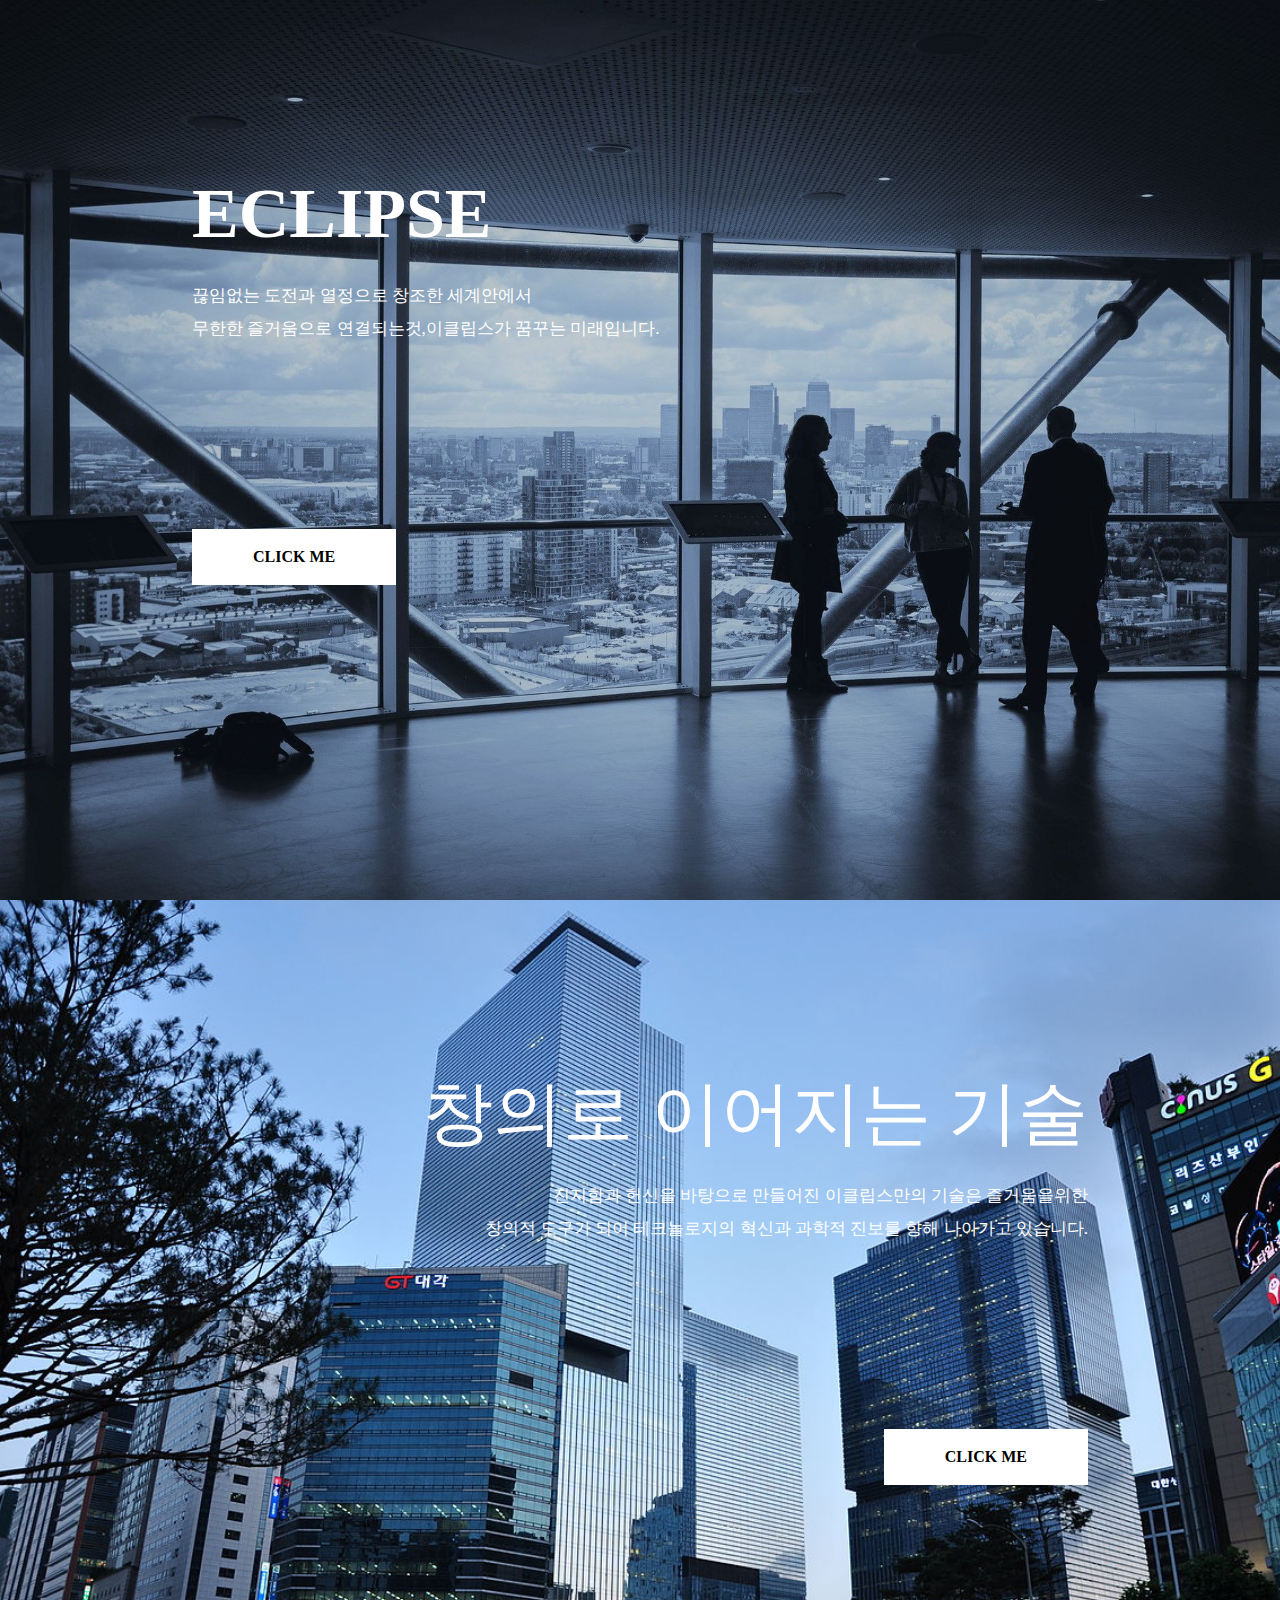
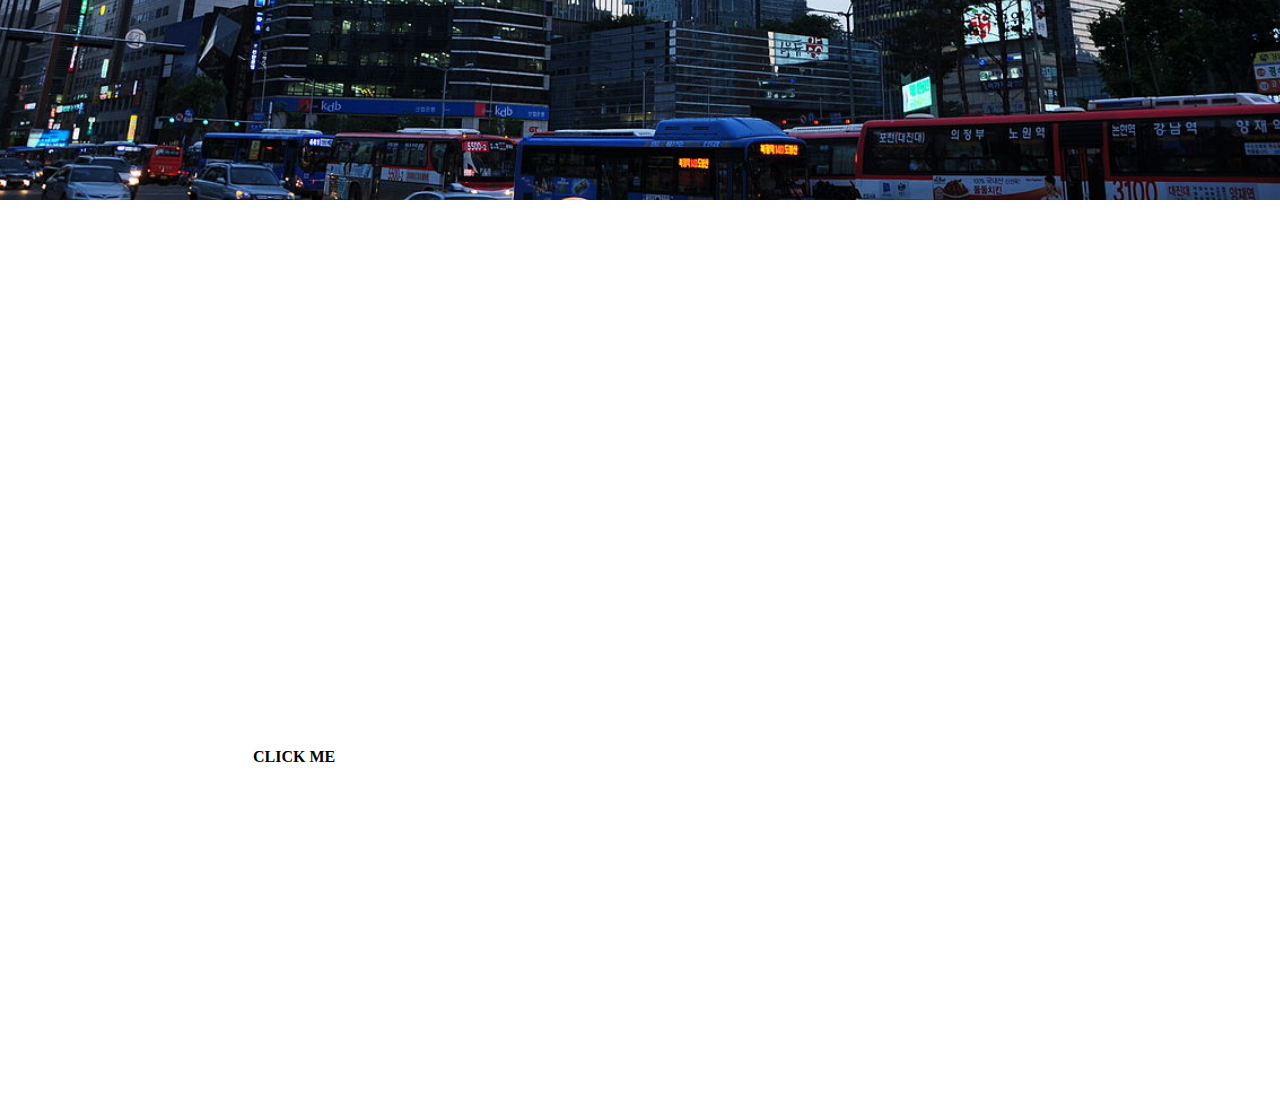
==== index.html @ 538e888b "d" ====
<!DOCTYPE html>
<html lang="en">

<head>
    <meta charset="UTF-8">
    <meta name="viewport" content="width=device-width, initial-scale=1.0, minimum-scale=1.0, maximum-scale=1.0">
    <title>이클립스</title>
    <link rel="icon" type="image/png" sizes="96x96" href="img/favicon/favicon-96x96.png">
    <link rel="icon" type="image/png" sizes="16x16" href="img/favicon/favicon-16x16.png">
    <link rel="apple-touch-icon" sizes="60x60" href="img/favicon/apple-icon-60x60.png">
    <link rel="icon" type="image/png" sizes="192x192" href="img/favicon/android-icon-192x192.png">
    <link rel="stylesheet" href="css/styles.css">
    <link rel="stylesheet" href="css/common.css">
    <link rel="stylesheet" href="css/animate.css">
    <link rel="stylesheet" href="css/swiper.min.css">
    <script src="js/jquery-3.4.1.min.js"></script>
    <script src="js/wow.min.js"></script>
    <script src="js/swiper.min.js"></script>
    <script>
        $(function() {
            $(".popup-btn").click(function(e) {
                e.preventDefault();
                var linkID = this.hash.replace("#", "");
                $(".modal").each(function() {
                    var modalID = $(this).attr("id");
                    if (linkID === modalID) {
                        $(this).fadeIn(200);
                        $("body, html").addClass("modal-open");
                        $(".modal-backdrop").addClass("in");
                        $(this).addClass("in");
                    } else {
                        $(this).fadeOut();
                        $(this).removeClass("in");
                    }
                });
            });
            $("body, button.close, .modal-footer button.btn").click(function() {
                $("body, html").removeClass("modal-open");
                $(".modal-backdrop").removeClass("in");
                $(".modal").fadeOut();
                $(".modal").removeClass("in");
            });
            $(".modal-content, .popup-btn, .modal-header .close, .modal-footer .btn").click(
                function(e) {
                    e.stopPropagation();
                }
            );
            $(".popup-btn1").click(function(e) {
                e.preventDefault();
                var linkID = this.hash.replace("#", "");
                $(".modal1").each(function() {
                    var modalID = $(this).attr("id");
                    if (linkID === modalID) {
                        $(this).fadeIn(200);
                        $("body, html").addClass("modal-open1");
                        $(".modal-backdrop1").addClass("in");
                        $(this).addClass("in");
                    } else {
                        $(this).fadeOut();
                        $(this).removeClass("in");
                    }
                });
            });
            $("body, button.close, .modal-footer button.btn").click(function() {
                $("body, html").removeClass("modal-open1");
                $(".modal-backdrop1").removeClass("in");
                $(".modal1").fadeOut();
                $(".modal1").removeClass("in");
            });
            $(".modal-content1, .popup-btn1, .modal-header1 .close1, .modal-footer1 .btn1").click(
                function(e) {
                    e.stopPropagation();
                }
            );
            $(".popup-btn2").click(function(e) {
                e.preventDefault();
                var linkID = this.hash.replace("#", "");
                $(".modal2").each(function() {
                    var modalID = $(this).attr("id");
                    if (linkID === modalID) {
                        $(this).fadeIn(200);
                        $("body, html").addClass("modal-open2");
                        $(".modal-backdrop2").addClass("in");
                        $(this).addClass("in");
                    } else {
                        $(this).fadeOut();
                        $(this).removeClass("in");
                    }
                });
            });
            $("body, button.close, .modal-footer button.btn").click(function() {
                $("body, html").removeClass("modal-open2");
                $(".modal-backdrop2").removeClass("in");
                $(".modal2").fadeOut();
                $(".modal2").removeClass("in");
            });
            $(".modal-content2, .popup-btn2, .modal-header2 .close2, .modal-footer2 .btn2").click(
                function(e) {
                    e.stopPropagation();
                }
            );
        });
    </script>

    <script>
        $(function() {
            $("#header").load("header.html");
            new WOW().init();
            
                        (function($) {

                jQuery.scrollSpeed = function(step, speed, easing) {

                    var $document = $(document),
                        $window = $(window),
                        $body = $('html, body'),
                        option = easing || 'default',
                        root = 0,
                        scroll = false,
                        scrollY,
                        scrollX,
                        view;

                    if (window.navigator.msPointerEnabled)

                        return false;

                    $window.on('mousewheel DOMMouseScroll', function(e) {

                        var deltaY = e.originalEvent.wheelDeltaY,
                            detail = e.originalEvent.detail;
                        scrollY = $document.height() > $window.height();
                        scrollX = $document.width() > $window.width();
                        scroll = true;

                        if (scrollY) {

                            view = $window.height();

                            if (deltaY < 0 || detail > 0)

                                root = (root + view) >= $document.height() ? root : root += step;

                            if (deltaY > 0 || detail < 0)

                                root = root <= 0 ? 0 : root -= step;

                            $body.stop().animate({

                                scrollTop: root

                            }, speed, option, function() {

                                scroll = false;

                            });
                        }

                        if (scrollX) {

                            view = $window.width();

                            if (deltaY < 0 || detail > 0)

                                root = (root + view) >= $document.width() ? root : root += step;

                            if (deltaY > 0 || detail < 0)

                                root = root <= 0 ? 0 : root -= step;

                            $body.stop().animate({

                                scrollLeft: root

                            }, speed, option, function() {

                                scroll = false;

                            });
                        }

                        return false;

                    }).on('scroll', function() {

                        if (scrollY && !scroll) root = $window.scrollTop();
                        if (scrollX && !scroll) root = $window.scrollLeft();

                    }).on('resize', function() {

                        if (scrollY && !scroll) view = $window.height();
                        if (scrollX && !scroll) view = $window.width();

                    });
                };

                jQuery.easing.default = function(x, t, b, c, d) {

                    return -c * ((t = t / d - 1) * t * t * t - 1) + b;
                };

            })(jQuery);
        });
    </script>
</head>

<body>
    <div id="header"></div>
    <div class="waper">

        <div class="slide imgb">
            <div class="textbx wow animated fadeIn" data-wow-duration="2s">
                <div class="textb1">
                    <h1>ECLIPSE</h1>
                    <p>끊임없는 도전과 열정으로 창조한 세계안에서<br>무한한 즐거움으로 연결되는것,이클립스가 꿈꾸는 미래입니다.</p>
                </div>
                <a href="#modal" class="popup-btn btn10">Click Me</a>
            </div>


            <div id="modal" class="modal fade">
                <div class="modal-dialog">
                    <div class="modal-content">
                        <div class="modal-header">
                            <button type="button" class="close"><i class="fa fa-times-circle" aria-hidden="true"></i></button>

                        </div>
                        <div class="modal-body contens">
                            <div class="context wow fadeIn" data-wow-duration="2s">
                                <h2 class="btn-shine">지식과 지식의 융합</h2>
                                <p>1994년 설립된 이클립스는 탄탄한 개발력과 항상 ‘최초’를 추구하고 실현해 낸 크리에이티브를 바탕으로 대한민국 온라인 게임 산업을 선도해 온 글로벌 게임업체입니다.</p>
                            </div>
                            <div class="conimg wow fadeInLeft" data-wow-duration="2s">
                                <img src="img/7.jpg" alt="">
                            </div>
                            <div class="contextright">
                                <p>세계 최초의 그래픽 온라인 게임으로 평가되는 ‘바람의나라’를 선보이며 그래픽 온라인 게임의 장을 열었으며, 2001년 온라인 게임에 부분유료화(Free to Play)라는 비즈니스 모델을 최초로 도입, 새로운 비즈니스 모델을 제시했습니다. </p>
                            </div>
                            <div class="imgbx">
                                <div class="img1">
                                    <div class="img01"></div>
                                    <span>바람의나라 최초 모바일 출시 <br>그리웠던 그순간 MMORPG의 재미를 즐겨보기</span>
                                    <a href="" class="btn0">view</a>
                                </div>
                                <div class="img2">
                                    <div class="img02"></div>
                                    <span>구버전 그래픽 모드 <br>신버전의 재미에 구버전의 감성을 더하다<br> 신버전과 구버전 그래픽을 선택해서 즐겨보기</span>
                                    <a href="" class="btn1">view</a>
                                </div>
                            </div>
                            <div class="contenlast">
                                <h3>이어 ‘카트라이더’, ‘메이플스토리’, ‘마비노기’, ‘던전앤파이터’, ‘서든어택’ 등 새로운 시도를 담은 우수한 게임 콘텐츠를 서비스하며 넥슨만의 창조적인 DNA를 구축했으며,
                                    다양한 게임들을 성공적으로 서비스하며 세계 게임 시장에서 게임IP(Intellectual Property, 지식재산권)개발 및 퍼블리싱의 중추 역할을 하고 있습니다.</h3>
                            </div>
                            <div class="imgbx">
                                <div class="img11">
                                    <img src="img/4320x1080.png" alt="">
                                    <span>PC인기 레이싱게임,모바일에서 만나다 손 끝에서 전해지는 엔진과 다이나믹한 드리프트 그리고 짜릿한 속도감</span>
                                </div>
                            </div>
                        </div>
                        <div class="modal-footer">
                            <button type="button" class="btn">Close</button>
                        </div>
                    </div>
                </div>
            </div>
        </div>

        <div class="slide imgc">
            <div class="textbx1 wow animated fadeIn" data-wow-duration="1s">
                <div class="textb2">
                    <h1>창의로 이어지는 기술</h1>
                    <p>진지함과 헌신을 바탕으로 만들어진 이클립스만의 기술은 즐거움을위한<br>창의적 도구가 되어 테크놀로지의 혁신과 과학적 진보를 향해 나아가고 있습니다.</p>
                </div>
                <a href="#modal1" class="popup-btn1 btn9">Click Me</a>
            </div>


            <div id="modal1" class="modal1 fade1">
                <div class="modal-dialog1">
                    <div class="modal-content1">
                        <div class="modal-header1">
                            <button type="button" class="close1"><i class="fa fa-times-circle" aria-hidden="true"></i></button>
                        </div>
                        <div class="modal-body1 contens1">
                            <div class="context1 wow fadeIn" data-wow-duration="2s">
                                <h2 class="btn-shine">창의로 이어지는 기술</h2>
                                <p>
                                    다양한 지식의 공유와 융합은 기술의 혁신을 일으키고 즐거운 세상을 만드는 창의의 밑거름이 됩니다. 이클립스는 콘텐츠 창작과 기술의 진보를 위해 첨단 연구와 인재 확보에 투자를 아끼지 않고 있습니다.
                                </p>
                            </div>
                            <div class="conimg wow fadeInLeft" data-wow-duration="2s">
                                <img src="img/AI.jpg" alt="">

                                <div class="contextright1">
                                    <p>세계 최초의 그래픽 온라인 게임으로 평가되는 <br>‘바람의나라’를 선보이며 그래픽 온라인 게임의 장을 열었으며,<br> 2001년 온라인 게임에 부분유료화(Free to Play)라는 <br>비즈니스 모델을 최초로 도입, 새로운 비즈니스 모델을 제시했습니다. </p>
                                </div>
                            </div>
                            <div class="imgbx">
                                <div class="img1">
                                    <div class="img04"></div>
                                    <span class="text">
                                        엔씨는 새롭고 의미 있는 가치를 창출하기 위한 도구로 <br class="w1776">인공지능을 주목해 왔고 연구에 매진하고 있습니다. <br>2011년부터 AI를 위한 별도의 연구 조직을 마련해 <br class="w1776">AI센터에서는 게임 AI, 음성 인식∙합성, 컴퓨터 비전 기술을, <br class="w1776">NLP센터에서는 자연어 처리, 지식 공학을 연구하고 있습니다. <br>당장 눈앞의 문제를 해결하기 위한 연구 개발을 넘어 <br class="w1776">근본적인 혁신과 변화를 만드는 AI를 꿈꾸고 있습니다.
                                    </span>
                                </div>
                            </div>
                            <div class="contenlast">
                                <h3 class="text">
                                    게임 사운드의 새 기준을 세워 온 엔씨의 도전 뒤에는 궁극의 퀄리티를 만들기 위한 다양한 실험과 노력이 있습니다.음향, 음악 그리고 게임 속 대사 등 사운드 기획부터 폴리 아트, 연주, 음성 연기를 통한 레코딩과 믹싱 과정, 게임의 인터랙티브 사운드와 미디어 사운드에 이르기까지 사운드 개발의 모든 과정은 엔씨의 사운드센터에서 완성됩니다.정교한 사운드 디자인과 엔지니어링이 결합된 오디오 기술로전에 없는 신선한 청각적 감동을 만들어가는 중입니다.
                                </h3>
                            </div>
                            <div class="imgbx">
                                <div class="img11">
                                    <img src="img/sound.png" alt="">
                                </div>
                            </div>
                        </div>
                        <div class="modal-footer1">
                            <button type="button" class="btn">x</button>
                        </div>
                    </div>
                </div>
            </div>
        </div>


        <div class="slide imgd">
            <div class="textbx wow animated fadeIn" data-wow-duration="3s">
                <div class="textb">
                    <h2>즐거움으로 연결된 세계</h2>
                    <p>
                        끊임없는 도전과 열정으로 창조한 세계 안에서 <br>무한한 즐거움으로 연결되는 것, 이클립스가 꿈꾸는 미래입니다.
                    </p>
                </div>
                <a href="#modal2" class="popup-btn2 btn10">Click Me</a>
            </div>


            <div id="modal2" class="modal2 fade2">
                <div class="modal-dialog2">
                    <div class="modal-content2">
                        <div class="modal-header2">
                            <button type="button" class="close2"><i class="fa fa-times-circle" aria-hidden="true"></i></button>
                        </div>
                        <div class="modal-body2 contens2">
                            <div class="context2 wow fadeIn" data-wow-duration="2s">
                                <h2 class="btn-shine">즐거움으로 연결된 세계</h2>
                                <p>누군가의 자유로운 상상이 창의적 기술을 만나 새로운 세상을 창조하고 그 안에 수많은 사람들이 모여 즐거움을 경험하고 나누며 서로 연결되는것. 이클립스가 꿈꾸는 미래입니다.</p>
                            </div>
                            <div class="imgbx2">
                                <div class="conimg wow fadeInLeft" data-wow-duration="2s">
                                    <img src="img/mmorpg.jpg" alt="">
                                </div>
                                <div class="contextright2">
                                    <h2>MMORPG</h2>
                                    <p>세계 최초의 그래픽 온라인 게임으로 평가되는 <br>‘바람의나라’를 선보이며 그래픽 온라인 게임의 장을 열었으며,<br> 2001년 온라인 게임에 부분유료화(Free to Play)라는 <br>비즈니스 모델을 최초로 도입, 새로운 비즈니스 모델을 제시했습니다. </p>
                                </div>
                            </div>
                            <div class="contenlast2">
                                <h3>이어 ‘카트라이더’, ‘메이플스토리’, ‘마비노기’, ‘던전앤파이터’, ‘서든어택’ 등 새로운 시도를 담은 우수한 게임 콘텐츠를 서비스하며 넥슨만의 창조적인 DNA를 구축했으며,
                                    다양한 게임들을 성공적으로 서비스하며 세계 게임 시장에서 게임IP(Intellectual Property, 지식재산권)개발 및 퍼블리싱의 중추 역할을 하고 있습니다.</h3>
                            </div>
                            <div class="imgbx">
                                <div class="img11">
                                    <img src="img/df1.jpg" alt="">
                                    <span>PC인기 레이싱게임,모바일에서 만나다 손 끝에서 전해지는 엔진과 다이나믹한 드리프트 그리고 짜릿한 속도감</span>
                                </div>
                            </div>
                        </div>
                        <div class="modal-footer2">
                            <button type="button" class="btn">Close</button>
                        </div>
                    </div>
                </div>
            </div>
        </div>

    </div>
    </div>
    </div>
</body></html>
---- css/styles.css ----
/* Please ❤ this if you like it! */

@import url("//fonts.googleapis.com/css2?family=Luckiest+Guy&family=Rubik&display=swap");

* {
    box-sizing: border-box;
    outline: none;
}



.waper {
    width: 100%;
    min-width: 1180px;
    position: relative;
    height: auto;
}

.btn10 {
    padding: 20px 61px;
    background: #fff;
    position: absolute;
    left: 15%;
    bottom: 35%;
    transition: .5s;
    box-shadow: 0px 0px 0px inset #eee;
    color: #000;
    text-transform: uppercase;
    font-weight: bold;
}

.btn10:hover {
    box-shadow: 200px 0px 0px inset rgba(4, 4, 68, 1);
    transition: .5s;
    color: #fff;
}

.btn9 {
    padding: 20px 61px;
    background: #fff;
    position: absolute;
    right: 15%;
    bottom: 35%;
    transition: .5s;
    box-shadow: 0px 0px 0px inset #eee;
    color: #000;
    text-transform: uppercase;
    font-weight: bold;
}

.btn9:hover {
    box-shadow: 200px 0px 0px inset rgba(4, 4, 68, 1);
    transition: .5s;
    color: #fff;
}

.modal,
.modal1,
.modal2 {
    display: none;
    overflow: hidden;
    position: fixed;
    top: 0;
    right: 0;
    bottom: 0;
    left: 0;
    z-index: 1112;
    -webkit-overflow-scrolling: touch;
    outline: 0;
    background: rgba(0, 0, 0, .5);
}

.modal-backdrop,
.modal-backdrop1,
.modal-backdrop2 {
    position: fixed;
    top: 0;
    right: 0;
    bottom: 0;
    left: 0;
    z-index: 1040;
    background-color: #000;
    pointer-events: none;
}

.modal-backdrop.fade {
    opacity: 0;
    filter: alpha(opacity=0);
}

.modal-backdrop1.fade1 {
    opacity: 0;
    filter: alpha(opacity=0);
}

.modal-backdrop2.fade2 {
    opacity: 0;
    filter: alpha(opacity=0);
}

.fade1,
.fade2 {
    opacity: 0;
    -webkit-transition: opacity 0.15s linear;
    -o-transition: opacity 0.15s linear;
    transition: opacity 0.15s linear;
}

.fade1.in {
    opacity: 1;
}

.fade2.in {
    opacity: 1;
}

.modal-backdrop1.in {
    opacity: 0.5;
    filter: alpha(opacity=50);
}

.modal-backdrop2.in {
    opacity: 0.5;
    filter: alpha(opacity=50);
}

.modal-open,
.modal-open1,
.modal-open2 {
    overflow: hidden;
}

.modal-open .modal {
    overflow-x: hidden;
    overflow-y: auto;
}

.modal-open1 .modal1 {
    overflow-x: hidden;
    overflow-y: auto;
}

.modal-open2 .modal2 {
    overflow-x: hidden;
    overflow-y: auto;
}

.modal-dialog,
.modal-dialog1,
.modal-dialog2 {
    position: relative;
    width: auto;
    margin: 60px;
}

.modal.fade .modal-dialog {
    -webkit-transform: translate(0, -25%);
    -ms-transform: translate(0, -25%);
    -o-transform: translate(0, -25%);
    transform: translate(0, -25%);
    -webkit-transition: -webkit-transform 0.3s ease-out;
    -moz-transition: -moz-transform 0.3s ease-out;
    -o-transition: -o-transform 0.3s ease-out;
    transition: transform 0.3s ease-out;
}

.modal1.fade1 .modal-dialog1 {
    -webkit-transform: translate(0, -25%);
    -ms-transform: translate(0, -25%);
    -o-transform: translate(0, -25%);
    transform: translate(0, -25%);
    -webkit-transition: -webkit-transform 0.3s ease-out;
    -moz-transition: -moz-transform 0.3s ease-out;
    -o-transition: -o-transform 0.3s ease-out;
    transition: transform 0.3s ease-out;
}

.modal2.fade2 .modal-dialog2 {
    -webkit-transform: translate(0, -25%);
    -ms-transform: translate(0, -25%);
    -o-transform: translate(0, -25%);
    transform: translate(0, -25%);
    -webkit-transition: -webkit-transform 0.3s ease-out;
    -moz-transition: -moz-transform 0.3s ease-out;
    -o-transition: -o-transform 0.3s ease-out;
    transition: transform 0.3s ease-out;
}

.modal.in .modal-dialog {
    -webkit-transform: translate(0, 0);
    -ms-transform: translate(0, 0);
    -o-transform: translate(0, 0);
    transform: translate(0, 0);
    transition-delay: 0.2s;
}

.modal1.in .modal-dialog1 {
    -webkit-transform: translate(0, 0);
    -ms-transform: translate(0, 0);
    -o-transform: translate(0, 0);
    transform: translate(0, 0);
    transition-delay: 0.2s;
}

.modal2.in .modal-dialog2 {
    -webkit-transform: translate(0, 0);
    -ms-transform: translate(0, 0);
    -o-transform: translate(0, 0);
    transform: translate(0, 0);
    transition-delay: 0.2s;
}

.modal-content,
.modal-content1,
.modal-content2 {
    position: relative;
    background-color: #fff;
    position: fixed;
    width: 100%;
    height: 100%;
    left: 0;
    top: 0;
    border-radius: 6px;
    background-clip: padding-box;
    outline: 0;
}

.modal-body p {
    line-height: 28px;
}

.modal-body1 p {
    line-height: 28px;
}

.modal-body2 p {
    line-height: 28px;
}

.modal-header,
.modal-header1,
.modal-header2 {
    padding: 15px;
}

.modal-header:before,
.modal-header:after,
.modal-footer:before,
.modal-footer:after {
    content: " ";
    display: table;
}

.modal-header1:before,
.modal-header1:after,
.modal-footer1:before,
.modal-footer1:after {
    content: " ";
    display: table;
}

.modal-header2:before,
.modal-header2:after,
.modal-footer2:before,
.modal-footer2:after {
    content: " ";
    display: table;
}

.modal-header:after,
.modal-footer:after {
    clear: both;
}

.modal-header1:after,
.modal-footer1:after {
    clear: both;
}

.modal-header2:after,
.modal-footer2:after {
    clear: both;
}

.close,
.close1,
.close2 {
    float: right;
    font-size: 21px;
    font-weight: bold;
    line-height: 1;
    color: #000;
    text-shadow: 0 1px 0 #fff;
    opacity: 0.2;
    filter: alpha(opacity=20);
}

button.close {
    padding: 0;
    cursor: pointer;
    background: transparent;
    border: 0;
    -webkit-appearance: none;
    font-family: inherit;
}

button.close1 {
    padding: 0;
    cursor: pointer;
    background: transparent;
    border: 0;
    -webkit-appearance: none;
    font-family: inherit;
}

button.close2 {
    padding: 0;
    cursor: pointer;
    background: transparent;
    border: 0;
    -webkit-appearance: none;
    font-family: inherit;
}

.close:hover,
.close:focus {
    color: #000;
    text-decoration: none;
    cursor: pointer;
    opacity: 0.5;
    filter: alpha(opacity=50);
}

.close1:hover,
.close1:focus {
    color: #000;
    text-decoration: none;
    cursor: pointer;
    opacity: 0.5;
    filter: alpha(opacity=50);
}

.close2:hover,
.close2:focus {
    color: #000;
    text-decoration: none;
    cursor: pointer;
    opacity: 0.5;
    filter: alpha(opacity=50);
}

.modal-header .close {
    margin-top: -2px;
    margin-left: 10px;
}

.modal-header1 .close1 {
    margin-top: -2px;
    margin-left: 10px;
}

.modal-header2 .close2 {
    margin-top: -2px;
    margin-left: 10px;
}

.modal-title,
.modal-title1,
.modal-title2 {
    margin: 0;
    line-height: 1.42857143;
    color: inherit;
    font-size: 18px;
    font-weight: normal;
}

.modal-body,
.modal-body1,
.modal-body2 {
    position: relative;
    padding: 15px;
    font-family: "Rubik", sans-serif;
}

#driver-terms-modal .modal-body {
    height: 600px;
    overflow: scroll;
}

#driver-terms-modal1 .modal-body1 {
    height: 600px;
    overflow: scroll;
}

#driver-terms-modal1 .modal-body2 {
    height: 600px;
    overflow: scroll;
}

.modal-footer,
.modal-footer1,
.modal-footer2 {
    padding: 15px;
    text-align: right;
    border-top: 1px solid #e5e5e5;
}

.modal .btn,
.modal1 .btn,
.modal2 .btn2 {
    font-family: inherit;
    display: inline-block;
    margin-bottom: 0;
    font-weight: normal;
    text-align: center;
    vertical-align: middle;
    touch-action: manipulation;
    cursor: pointer;
    background-image: none;
    border: 1px solid transparent;
    white-space: nowrap;
    padding: 6px 12px;
    font-size: 14px;
    line-height: 1.42857143;
    border-radius: 4px;
    -webkit-user-select: none;
    -moz-user-select: none;
    -ms-user-select: none;
    user-select: none;
}

.modal .btn-default {
    color: #333;
    background-color: #fff;
    border-color: #ccc;
}

.modal1 .btn-default1 {
    color: #333;
    background-color: #fff;
    border-color: #ccc;
}

.modal2 .btn-default2 {
    color: #333;
    background-color: #fff;
    border-color: #ccc;
}

.modal .btn-default:hover {
    color: #333;
    background-color: #e6e6e6;
    border-color: #adadad;
    text-decoration: none;
}

.modal .btn-default:focus {
    color: #333;
    background-color: #e6e6e6;
    border-color: #8c8c8c;
}

.modal .btn:active,
.modal .btn.active {
    outline: 0;
    background-image: none;
    -webkit-box-shadow: inset 0 3px 5px rgba(0, 0, 0, 0.125);
    box-shadow: inset 0 3px 5px rgba(0, 0, 0, 0.125);
}

.modal .btn:focus,
.modal .btn:active:focus,
.modal .btn.active:focus,
.modal .btn.focus,
.modal .btn:active.focus,
.modal .btn.active.focus {
    outline: 5px auto -webkit-focus-ring-color;
    outline-offset: -2px;
}

.modal .btn-default:active,
.modal .btn-default.active,
.modal .open > .dropdown-toggle.btn-default {
    color: #333;
    background-color: #e6e6e6;
    border-color: #adadad;
}

.modal .btn-default:active,
.modal .btn-default.active,
.modal .open > .dropdown-toggle.btn-default {
    background-image: none;
}

.contens,
.contens1,
.contens2 {
    width: 100%;
    max-width: 1920px;
    min-width: 1180px;
    padding: 30vh 14vw 0;
    margin: 0 auto;
    overflow: hidden;
    padding-top: 15rem;
}

.contens .context {
    width: 50%;
    color: #fff;
    padding-bottom: 100px;

}

.contens1 .context1 {
    width: 50%;
    color: #fff;
    padding-bottom: 200px;

}

.contens2 .context2 {
    width: 50%;
    color: #fff;
    padding-bottom: 100px;

}

.contens .contextright {
    padding-top: 100px;
    width: 80%;
    float: right;
    padding-bottom: 100px;
    padding-top: 200px;
}

.contens1 .contextright1 {
    display: inline-block;
    text-align: right;
    padding-top: 134px;
    width: 41%;
    max-width: 626px;
    box-sizing: border-box;
}

.contens2 .contextright2 {
    max-width: 626px;
    box-sizing: border-box;
    width: 50%;
    float: right;    padding-top: 300px;
}

.contens .context h2 {
    font-size: 50px;
    line-height: 150px;
    text-shadow: 4px 3px 10px #000;
}

.contens1 .context1 h2 {
    font-size: 50px;
    line-height: 150px;
    text-shadow: 4px 3px 10px #000;
}

.contens2 .context2 h2 {
    font-size: 50px;
    line-height: 150px;
    text-shadow: 4px 3px 10px #000;
}

.contens .contextright p {
    text-align: right;
    padding-bottom: 100px;
}

.contens1 .contextright1 p {
    text-align: right;
    padding-bottom: 100px;
    color: #fff;

}

.contens2 .contextright2 p

{
    text-align: left;
    color: #fff;
}
.contens2 .contextright2 h2{
    color: #fff;
    font-size: 30px;
    font-weight: bold;text-align:left;
    padding-bottom: 20px;
}
#modal img {
    display: block;
    width: 100%;
    height: auto;
}

.contens p {
    color: #fff;
    font-size: 25px;
    line-height: 39px;
}

.contens .imgbx {
    position: relative;
}

.contens1 .imgbx {
    position: relative;
    padding-top: 100px;
}

.contens .imgbx .img01 {
    display: inline-block;
    background: url(../img/nexus1.jpg)no-repeat;
    background-size: cover;
    width: 50%;
    height: 500px;
}

.contens .imgbx .img02 {
    display: inline-block;
    float: right;
    background: url(../img/nexus2.jpg)no-repeat;
    background-size: cover;
    width: 50%;
    height: 500px;
}

.contens .imgbx .img03 {
    background: url(../img/Nexons.jpg)no-repeat;
    background-size: cover;
    text-align: center;
    display: block;
    width: 100%;
}

.contens1 .imgbx .img04 {
    display: inline-block;
    float: right;
    background: url(../img/visua.jpg)no-repeat;
    background-size: cover;
    width: 50%;
    height: 500px;
}

.contens .imgbx .img1 span {
    display: inline-block;
    font-size: 30px;
    color: #fff;
    vertical-align: top;
    padding-top: 200px;
    text-align: right;
    line-height: 39px;
    font-size: 28px;
    float: right;
}

.contens1 .imgbx .img1 span {
    display: inline-block;
    color: #fff;
    text-align: left;
    padding-top: 148px;
    line-height: 39px;
    width: 50%;
    max-width: 626px;
    box-sizing: border-box;
}

.contens .imgbx .img2 span {
    display: inline-block;
    font-size: 30px;
    color: #fff;
    text-align: left;
    padding-top: 200px;
    line-height: 39px;
    font-size: 28px;
}

.imgbx2 {
    width: 100%;
}

.conimg {
    width: 50%;
    max-width: 626px;
    float: left;
}

.conimg img {
    width: 100%;
}

.btn0 {
    padding: 20px 61px;
    background: #fff;
    position: absolute;
    right: 0;
    bottom: 27%;
    transition: .5s;
    box-shadow: 0px 0px 0px inset #eee;
    color: #000;
    text-transform: uppercase;
    font-weight: bold;
}

.btn0:hover {
    box-shadow: 200px 0px 0px inset rgba(4, 4, 68, 1);
    transition: .5s;
    color: #fff;
}

.btn1 {
    padding: 20px 61px;
    background: #fff;
    position: absolute;
    left: 0;
    bottom: -7%;
    transition: .5s;
    box-shadow: 0px 0px 0px inset #eee;
    color: #000;
    text-transform: uppercase;
    font-weight: bold;
}

.btn1:hover {
    box-shadow: 200px 0px 0px inset rgba(4, 4, 68, 1);
    transition: .5s;
    color: #fff;
}

.contenlast {
    padding-top: 350px;
    width: 80%;
    text-align: left;
    margin: 0 auto;
    padding-bottom: 58px;
}
.contenlast2 {
    padding-top: 950px;
    width: 80%;
    text-align: left;
    margin: 0 auto;    padding-bottom: 63px;
}
.contenlast h3,
.contenlast2 h3
{
    color: #fff;
    font-size: 19px;
        line-height: 28px;
}

.img11 {
    margin: 0 auto;
    text-align: center;
}

.img11 img {
    display: block;
    width: 100%;
    height: 500px;
}

.img11 span {
    padding: 16px;
    font-size: 17px;
    color: #eee;
    text-align: center;
    margin: 0 auto;
    display: inline-block;
}

.slide {
    width: 100%;
    height: 100vh;
    min-width: 1180px;
    margin: 0 auto;
    position: relative;
}

.imgb {
    content: "";
    background: url(../img/black-and-white-city-man-people.jpg)no-repeat;
    background-size: cover;
    width: 100%;
    height: 100vh;
    display: block;
}

.imgc {
    content: "";
    background: url(../img/company.jpg)no-repeat;
    background-size: cover;
    width: 100%;
    height: 100vh;
    display: block;
}

.imgd {
    content: "";
    background: url(../img/01_nncompany_1_Company_introduction.jpg)no-repeat;
    background-size: cover;
    width: 100%;
    height: 100vh;
    display: block;
}

.textbx {
    padding: 0 15vw;
    text-align: left;
    color: #fff;
    padding-top: 14%;
    min-width: 1180px;
}

.textbx h1 {
    font-size: 70px;
    font-weight: bold;
    padding-bottom: 30px;
    font-family: 'Montserrat-Bold';
}

.textbx h2 {
    font-size: 70px;
    padding-bottom: 30px;
    font-family: 'NEXON Lv2 Gothic OTF';
}

.textbx p {
    font-size: 17px;
    font-family: 'NEXON Lv2 Gothic OTF';
    color: #fff;
    line-height: 33px;
}

.textbx1 {
    padding: 0 15vw;
    text-align: right;
    color: #fff;
    padding-top: 14%;
    min-width: 1180px;
}

.textbx1 h1 {
    font-size: 70px;
    padding-bottom: 30px;
    font-family: 'NEXON Lv2 Gothic OTF';
}

.textbx1 p {
    font-size: 17px;
    font-family: 'NEXON Lv2 Gothic OTF';
    color: #fff;
    line-height: 33px;
}

/*
@media (min-width: 768px) {
  .modal-dialog {
    width: 600px;
    margin: 30px auto;
  }
  .modal-content {
    -webkit-box-shadow: 0 5px 15px rgba(0, 0, 0, 0.5);
    box-shadow: 0 5px 15px rgba(0, 0, 0, 0.5);
  }
}*/
---- css/common.css ----
@font-face {
  font-family: 'Marvin Visions Variable';
  src: url("https://s3-us-west-2.amazonaws.com/s.cdpn.io/756881/MarvinVisionsTrial-Variable.ttf");
}
@font-face {
    font-family: 'Montserrat-Black';
    src: url('../Montserrat/Montserrat-Black.ttf') format('truetype');
    font-weight: normal;
    font-style: normal;
}
@font-face {
    font-family: 'Montserrat-Bold';
    src: url('../Montserrat/Montserrat-Bold.ttf') format('truetype');
    font-weight: normal;
    font-style: normal;
}
@font-face {
    font-family: 'NEXON Lv2 Gothic OTF';
    src: url('../font/NEXON Lv2 Gothic OTF.ttf') format('truetype');
    font-weight: normal;
    font-style: normal;
}
@font-face {
    font-family: 'Maplestory Bold';
    src: url('../font/Maplestory Bold.ttf') format('truetype');
    font-weight: normal;
    font-style: normal;
}
@font-face {
    font-family: 'NEXON Lv2 Gothic OTF Medium';
    src: url('../font/NEXON Lv2 Gothic OTF Medium.ttf') format('truetype');
    font-weight: normal;
    font-style: normal;
}
@font-face {
    font-family: 'NanumSquare';
    src: local('font/NanumSquare'),
        url('../font/NanumSquareR.ttf'),
        url('../font/NanumSquareR.eot'),
        url('../font/NanumSquareR.woff');
}
@font-face {
    font-family: 'NanumSquareL';
    src: url('../font/NanumSquareL.ttf'),
        url('../font/NanumSquareL.eot'),
        url('../font/NanumSquareL.woff');
}
@font-face {
    font-family: 'NanumSquareB';
    src: url('../font/NanumSquareB.ttf'),
        url('../font/NanumSquareB.eot'),
        url('../font/NanumSquareB.woff');
}
@font-face {
    font-family: 'NanumSquareEB';
    src: url('../font/NanumSquareEB.ttf'),
        url('../font/NanumSquareEB.eot'),
        url('../font/NanumSquareEB.woff');
}
html, body, div, span, applet, object, iframe,
h1, h2, h3, h4, h5, h6, p, blockquote, pre,
a, abbr, acronym, address, big, cite, code,
del, dfn, em, img, ins, kbd, q, s, samp,
small, strike, strong, sub, sup, tt, var,
b, u, i, center,
dl, dt, dd, ol, ul, li,
fieldset, form, label, legend,
table, caption, tbody, tfoot, thead, tr, th, td,
article, aside, canvas, details, embed, 
figure, figcaption, footer, header, hgroup, 
menu, nav, output, ruby, section, summary,
time, mark, audio, video {
	margin: 0;
	padding: 0;
	border: 0;
	font-size: 100%;
	font: inherit;
	vertical-align: baseline;
    text-decoration: none;
    box-sizing: border-box;
}
/* HTML5 display-role reset for older browsers */
article, aside, details, figcaption, figure, 
footer, header, hgroup, menu, nav, section {
	display: block;
}
body {
	line-height: 1;
}
ol, ul {
	list-style: none;
}
blockquote, q {
	quotes: none;
}
blockquote:before, blockquote:after,
q:before, q:after {
	content: '';
	content: none;
}

table {
	border-collapse: collapse;
	border-spacing: 0;
}
.clearfix:after { content:''; display:block; clear:both;}
img {vertical-align:top;}

/* TYPOGRAPHY */
* {
	-webkit-font-smoothing: antialiased;
}
body{
	font-family: 'NEXON Lv2 Gothic OTF Medium';
}
/*
h1,h2,h3,h4,h5,h6 {
	font-family:"Raleway", sans-serif;
}
*/
.content_tt { font-size:4vh; font-weight:600; color:#555; text-align:center;}
.content_desc {    font-size: 21px; font-weight:300; color:#8c8c8c; width:65%; margin:23px auto 33px; text-align:center; }

/* LAYOUT */
/*.container { width:1170px; margin: 0 auto;}*/

/* COMMON ELEMONTS */
.container {
    width: 100%;
    min-width: 1180px;
/*    overflow: hidden;*/
    position: relative;
    height: auto;
}
.btn4{
	background:#8339f2;
	padding:0 29px;
	line-height:50px;
	text-transform:uppercase;
	font-weight:bold;
	display:inline-block;
	border-radius:3px;
	color:#fff;
	text-decoration:none;
	position:relative;
	box-shadow:inset 0 -3px #736357;
}

/* scroll down */
.scroll_line {
    display: block;
    width: 2px;
    height: 13vh;
    position: absolute;
    bottom: 10px;
    left: 50%;
    transform: translateX(-50%);
    overflow: hidden;
    opacity: 1;
}

.scroll_line:before {
    height: 100%;
    background: #fff;
    opacity: .2;
    left: 0;
    top: 0;
    bottom: 0;
    content: '';
    position: absolute;
    width: 2px;
}

.scroll_line:after {
    background: #fff;
    left: 0;
    top: 0;
    content: '';
    position: absolute;
    width: 2px;
    height: 100%;
    animation-name: scroll-down-line;
    animation-duration: 2.6s;
    animation-iteration-count: infinite;
    animation-timing-function: cubic-bezier(.77, 0, .175, 1);
}

.scroll_line.black:before {
    background: #111;
}

.scroll_line.black:after {
    background: #333;
}
/*scrollbar*/
.scrollbar {
  background-color: cadetblue;
  height: 2px;
  width: 0;
  transition: all 0.8s linear;
  position: sticky;
  top: 0;
}
@-webkit-keyframes scroll-down-line {
    0% {
        transform-origin: 50% 100%;
        transform: scaleY(1);
    }

    50% {
        transform-origin: 50% 100%;
        transform: scaleY(0);
    }

    50.0001% {
        transform-origin: 50% 0;
        transform: scaleY(0);
    }

    to {
        transform-origin: 50% 0;
        transform: scaleY(1);
    }
}

@keyframes scroll-down-line {
    0% {
        transform-origin: 50% 100%;
        transform: scaleY(1);
    }

    50% {
        transform-origin: 50% 100%;
        transform: scaleY(0);
    }

    50.0001% {
        transform-origin: 50% 0;
        transform: scaleY(0);
    }

    to {
        transform-origin: 50% 0;
        transform: scaleY(1);
    }
}
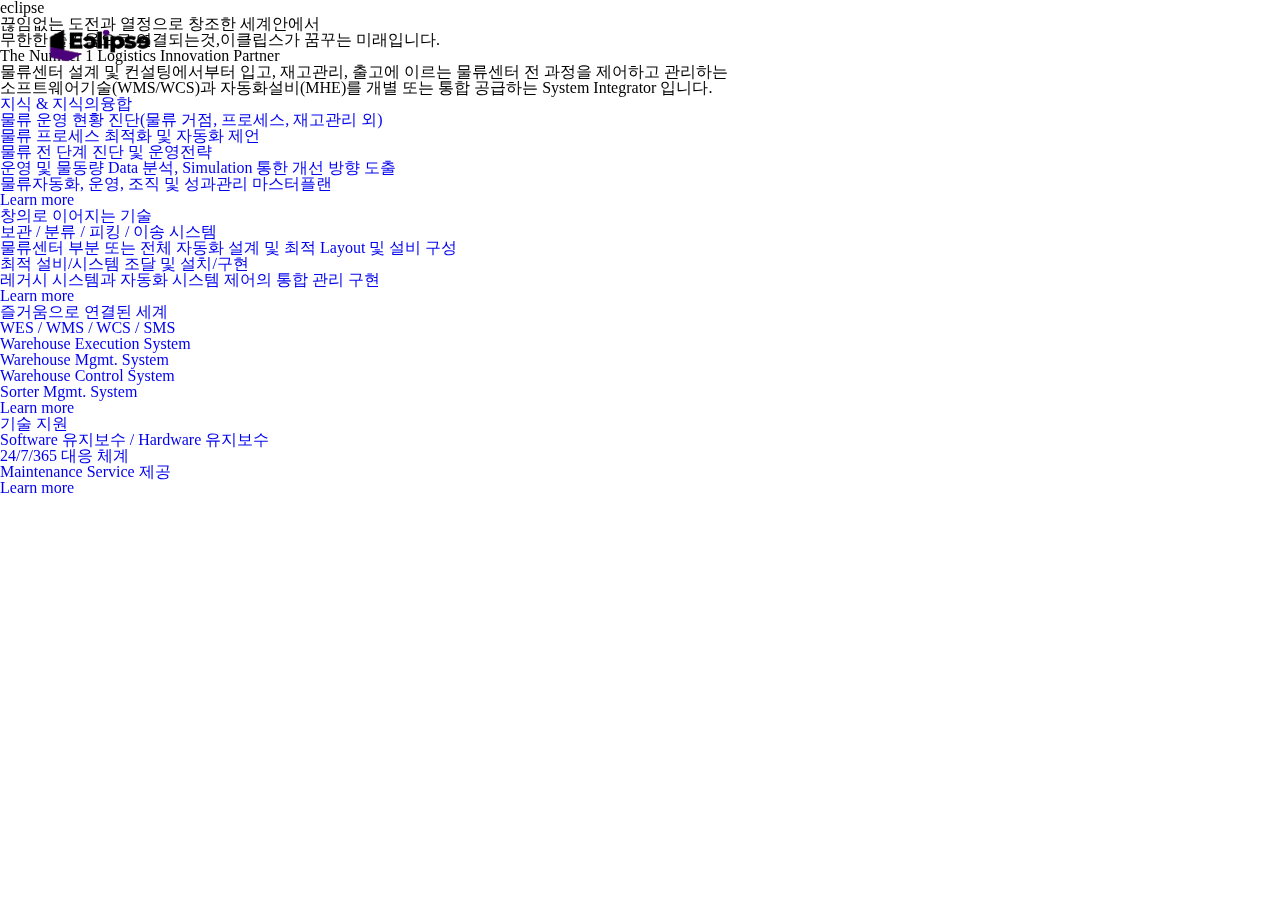
==== commit e0750783: "1" ====
--- a/index.html
+++ b/index.html
@@ -4,379 +4,162 @@
 <head>
     <meta charset="UTF-8">
     <meta name="viewport" content="width=device-width, initial-scale=1.0, minimum-scale=1.0, maximum-scale=1.0">
-    <title>이클립스</title>
     <link rel="icon" type="image/png" sizes="96x96" href="img/favicon/favicon-96x96.png">
     <link rel="icon" type="image/png" sizes="16x16" href="img/favicon/favicon-16x16.png">
     <link rel="apple-touch-icon" sizes="60x60" href="img/favicon/apple-icon-60x60.png">
     <link rel="icon" type="image/png" sizes="192x192" href="img/favicon/android-icon-192x192.png">
-    <link rel="stylesheet" href="css/styles.css">
+    <title>eclipse</title>
+    <link rel="stylesheet" href="css/styless.css">
     <link rel="stylesheet" href="css/common.css">
     <link rel="stylesheet" href="css/animate.css">
     <link rel="stylesheet" href="css/swiper.min.css">
     <script src="js/jquery-3.4.1.min.js"></script>
+    <script src="https://cdnjs.cloudflare.com/ajax/libs/jquery/3.4.1/jquery.min.js"></script>
     <script src="js/wow.min.js"></script>
     <script src="js/swiper.min.js"></script>
     <script>
         $(function() {
-            $(".popup-btn").click(function(e) {
-                e.preventDefault();
-                var linkID = this.hash.replace("#", "");
-                $(".modal").each(function() {
-                    var modalID = $(this).attr("id");
-                    if (linkID === modalID) {
-                        $(this).fadeIn(200);
-                        $("body, html").addClass("modal-open");
-                        $(".modal-backdrop").addClass("in");
-                        $(this).addClass("in");
-                    } else {
-                        $(this).fadeOut();
-                        $(this).removeClass("in");
-                    }
-                });
-            });
-            $("body, button.close, .modal-footer button.btn").click(function() {
-                $("body, html").removeClass("modal-open");
-                $(".modal-backdrop").removeClass("in");
-                $(".modal").fadeOut();
-                $(".modal").removeClass("in");
-            });
-            $(".modal-content, .popup-btn, .modal-header .close, .modal-footer .btn").click(
-                function(e) {
-                    e.stopPropagation();
-                }
-            );
-            $(".popup-btn1").click(function(e) {
-                e.preventDefault();
-                var linkID = this.hash.replace("#", "");
-                $(".modal1").each(function() {
-                    var modalID = $(this).attr("id");
-                    if (linkID === modalID) {
-                        $(this).fadeIn(200);
-                        $("body, html").addClass("modal-open1");
-                        $(".modal-backdrop1").addClass("in");
-                        $(this).addClass("in");
-                    } else {
-                        $(this).fadeOut();
-                        $(this).removeClass("in");
-                    }
-                });
-            });
-            $("body, button.close, .modal-footer button.btn").click(function() {
-                $("body, html").removeClass("modal-open1");
-                $(".modal-backdrop1").removeClass("in");
-                $(".modal1").fadeOut();
-                $(".modal1").removeClass("in");
-            });
-            $(".modal-content1, .popup-btn1, .modal-header1 .close1, .modal-footer1 .btn1").click(
-                function(e) {
-                    e.stopPropagation();
-                }
-            );
-            $(".popup-btn2").click(function(e) {
-                e.preventDefault();
-                var linkID = this.hash.replace("#", "");
-                $(".modal2").each(function() {
-                    var modalID = $(this).attr("id");
-                    if (linkID === modalID) {
-                        $(this).fadeIn(200);
-                        $("body, html").addClass("modal-open2");
-                        $(".modal-backdrop2").addClass("in");
-                        $(this).addClass("in");
-                    } else {
-                        $(this).fadeOut();
-                        $(this).removeClass("in");
-                    }
-                });
-            });
-            $("body, button.close, .modal-footer button.btn").click(function() {
-                $("body, html").removeClass("modal-open2");
-                $(".modal-backdrop2").removeClass("in");
-                $(".modal2").fadeOut();
-                $(".modal2").removeClass("in");
-            });
-            $(".modal-content2, .popup-btn2, .modal-header2 .close2, .modal-footer2 .btn2").click(
-                function(e) {
-                    e.stopPropagation();
-                }
-            );
+            $("#header").load("header.html");
+
+            new WOW().init();
+
+            $(".solution-wrap .article").on("mouseenter focus", function() {
+                $(this).addClass("on").siblings().removeClass("on");
+            }).on("mouseleave focusout", function() {
+                $(this).first().trigger("mouseenter");
+            }).first().trigger("mouseenter");
+
+            $(".accCont").on("mouseenter focus", ".col", function() {
+                $.$(this).addClass("active").siblings().removeClass("active");
+            }).on("mouseleave blur", function() {
+                $.$(this).find(".col").first().trigger("mouseenter");
+            }).find(".col").first().trigger("mouseenter");
         });
     </script>
 
-    <script>
-        $(function() {
-            $("#header").load("header.html");
-            new WOW().init();
-            
-                        (function($) {
-
-                jQuery.scrollSpeed = function(step, speed, easing) {
-
-                    var $document = $(document),
-                        $window = $(window),
-                        $body = $('html, body'),
-                        option = easing || 'default',
-                        root = 0,
-                        scroll = false,
-                        scrollY,
-                        scrollX,
-                        view;
-
-                    if (window.navigator.msPointerEnabled)
-
-                        return false;
-
-                    $window.on('mousewheel DOMMouseScroll', function(e) {
-
-                        var deltaY = e.originalEvent.wheelDeltaY,
-                            detail = e.originalEvent.detail;
-                        scrollY = $document.height() > $window.height();
-                        scrollX = $document.width() > $window.width();
-                        scroll = true;
-
-                        if (scrollY) {
-
-                            view = $window.height();
-
-                            if (deltaY < 0 || detail > 0)
-
-                                root = (root + view) >= $document.height() ? root : root += step;
-
-                            if (deltaY > 0 || detail < 0)
-
-                                root = root <= 0 ? 0 : root -= step;
-
-                            $body.stop().animate({
-
-                                scrollTop: root
-
-                            }, speed, option, function() {
-
-                                scroll = false;
-
-                            });
-                        }
-
-                        if (scrollX) {
-
-                            view = $window.width();
-
-                            if (deltaY < 0 || detail > 0)
-
-                                root = (root + view) >= $document.width() ? root : root += step;
-
-                            if (deltaY > 0 || detail < 0)
-
-                                root = root <= 0 ? 0 : root -= step;
-
-                            $body.stop().animate({
-
-                                scrollLeft: root
-
-                            }, speed, option, function() {
-
-                                scroll = false;
-
-                            });
-                        }
-
-                        return false;
-
-                    }).on('scroll', function() {
-
-                        if (scrollY && !scroll) root = $window.scrollTop();
-                        if (scrollX && !scroll) root = $window.scrollLeft();
-
-                    }).on('resize', function() {
-
-                        if (scrollY && !scroll) view = $window.height();
-                        if (scrollX && !scroll) view = $window.width();
-
-                    });
-                };
-
-                jQuery.easing.default = function(x, t, b, c, d) {
-
-                    return -c * ((t = t / d - 1) * t * t * t - 1) + b;
-                };
-
-            })(jQuery);
-        });
-    </script>
 </head>
 
 <body>
     <div id="header"></div>
-    <div class="waper">
-
-        <div class="slide imgb">
-            <div class="textbx wow animated fadeIn" data-wow-duration="2s">
-                <div class="textb1">
-                    <h1>ECLIPSE</h1>
-                    <p>끊임없는 도전과 열정으로 창조한 세계안에서<br>무한한 즐거움으로 연결되는것,이클립스가 꿈꾸는 미래입니다.</p>
-                </div>
-                <a href="#modal" class="popup-btn btn10">Click Me</a>
-            </div>
-
-
-            <div id="modal" class="modal fade">
-                <div class="modal-dialog">
-                    <div class="modal-content">
-                        <div class="modal-header">
-                            <button type="button" class="close"><i class="fa fa-times-circle" aria-hidden="true"></i></button>
-
-                        </div>
-                        <div class="modal-body contens">
-                            <div class="context wow fadeIn" data-wow-duration="2s">
-                                <h2 class="btn-shine">지식과 지식의 융합</h2>
-                                <p>1994년 설립된 이클립스는 탄탄한 개발력과 항상 ‘최초’를 추구하고 실현해 낸 크리에이티브를 바탕으로 대한민국 온라인 게임 산업을 선도해 온 글로벌 게임업체입니다.</p>
-                            </div>
-                            <div class="conimg wow fadeInLeft" data-wow-duration="2s">
-                                <img src="img/7.jpg" alt="">
-                            </div>
-                            <div class="contextright">
-                                <p>세계 최초의 그래픽 온라인 게임으로 평가되는 ‘바람의나라’를 선보이며 그래픽 온라인 게임의 장을 열었으며, 2001년 온라인 게임에 부분유료화(Free to Play)라는 비즈니스 모델을 최초로 도입, 새로운 비즈니스 모델을 제시했습니다. </p>
-                            </div>
-                            <div class="imgbx">
-                                <div class="img1">
-                                    <div class="img01"></div>
-                                    <span>바람의나라 최초 모바일 출시 <br>그리웠던 그순간 MMORPG의 재미를 즐겨보기</span>
-                                    <a href="" class="btn0">view</a>
-                                </div>
-                                <div class="img2">
-                                    <div class="img02"></div>
-                                    <span>구버전 그래픽 모드 <br>신버전의 재미에 구버전의 감성을 더하다<br> 신버전과 구버전 그래픽을 선택해서 즐겨보기</span>
-                                    <a href="" class="btn1">view</a>
-                                </div>
-                            </div>
-                            <div class="contenlast">
-                                <h3>이어 ‘카트라이더’, ‘메이플스토리’, ‘마비노기’, ‘던전앤파이터’, ‘서든어택’ 등 새로운 시도를 담은 우수한 게임 콘텐츠를 서비스하며 넥슨만의 창조적인 DNA를 구축했으며,
-                                    다양한 게임들을 성공적으로 서비스하며 세계 게임 시장에서 게임IP(Intellectual Property, 지식재산권)개발 및 퍼블리싱의 중추 역할을 하고 있습니다.</h3>
-                            </div>
-                            <div class="imgbx">
-                                <div class="img11">
-                                    <img src="img/4320x1080.png" alt="">
-                                    <span>PC인기 레이싱게임,모바일에서 만나다 손 끝에서 전해지는 엔진과 다이나믹한 드리프트 그리고 짜릿한 속도감</span>
-                                </div>
-                            </div>
-                        </div>
-                        <div class="modal-footer">
-                            <button type="button" class="btn">Close</button>
+    <div id="wrap" class="mainWrap">
+        <div id="contentsWrap">
+            <div class="container">
+                <div class="conimg">
+                    <div class="context">
+                        <div class="contx">
+                            <h2 class="text">eclipse</h2>
+                            <p class="text">끊임없는 도전과 열정으로 창조한 세계안에서<br>무한한 즐거움으로 연결되는것,이클립스가 꿈꾸는 미래입니다.</p>
                         </div>
                     </div>
                 </div>
+                <div class="scroll_line"></div>
             </div>
-        </div>
-
-        <div class="slide imgc">
-            <div class="textbx1 wow animated fadeIn" data-wow-duration="1s">
-                <div class="textb2">
-                    <h1>창의로 이어지는 기술</h1>
-                    <p>진지함과 헌신을 바탕으로 만들어진 이클립스만의 기술은 즐거움을위한<br>창의적 도구가 되어 테크놀로지의 혁신과 과학적 진보를 향해 나아가고 있습니다.</p>
-                </div>
-                <a href="#modal1" class="popup-btn1 btn9">Click Me</a>
-            </div>
-
-
-            <div id="modal1" class="modal1 fade1">
-                <div class="modal-dialog1">
-                    <div class="modal-content1">
-                        <div class="modal-header1">
-                            <button type="button" class="close1"><i class="fa fa-times-circle" aria-hidden="true"></i></button>
-                        </div>
-                        <div class="modal-body1 contens1">
-                            <div class="context1 wow fadeIn" data-wow-duration="2s">
-                                <h2 class="btn-shine">창의로 이어지는 기술</h2>
-                                <p>
-                                    다양한 지식의 공유와 융합은 기술의 혁신을 일으키고 즐거운 세상을 만드는 창의의 밑거름이 됩니다. 이클립스는 콘텐츠 창작과 기술의 진보를 위해 첨단 연구와 인재 확보에 투자를 아끼지 않고 있습니다.
-                                </p>
-                            </div>
-                            <div class="conimg wow fadeInLeft" data-wow-duration="2s">
-                                <img src="img/AI.jpg" alt="">
-
-                                <div class="contextright1">
-                                    <p>세계 최초의 그래픽 온라인 게임으로 평가되는 <br>‘바람의나라’를 선보이며 그래픽 온라인 게임의 장을 열었으며,<br> 2001년 온라인 게임에 부분유료화(Free to Play)라는 <br>비즈니스 모델을 최초로 도입, 새로운 비즈니스 모델을 제시했습니다. </p>
+            <!-- [s] Solutions -->
+            <div class="section-solutions">
+                <div class="inner-wrap">
+                    <div class="tit-area">
+                        <h1 class="text1">The Number 1 Logistics Innovation Partner</h1>
+                        <p class="text1">물류센터 설계 및 컨설팅에서부터 입고, 재고관리, 출고에 이르는 물류센터 전 과정을 제어하고 관리하는 <br>소프트웨어기술(WMS/WCS)과 자동화설비(MHE)를 개별 또는 통합 공급하는 System Integrator 입니다.</p>
+                    </div>
+                    <div class="solution-wrap cb">
+                        <a href="/kr/solutions/solutions-02/" class="article solution1">
+                            <div class="inner">
+                                <h2 class="tit">지식 &amp; 지식의융합</h2>
+                                <div class="cnt">
+                                    <p>물류 운영 현황 진단(물류 거점, 프로세스, 재고관리 외)<br>물류 프로세스 최적화 및 자동화 제언</p>
+                                    <ul>
+                                        <li>물류 전 단계 진단 및 운영전략</li>
+                                        <li>운영 및 물동량 Data 분석, Simulation 통한 개선 방향 도출</li>
+                                        <li>물류자동화, 운영, 조직 및 성과관리 마스터플랜</li>
+                                    </ul>
+                                    <span class="btn-more"><em>Learn more</em></span>
                                 </div>
                             </div>
-                            <div class="imgbx">
-                                <div class="img1">
-                                    <div class="img04"></div>
-                                    <span class="text">
-                                        엔씨는 새롭고 의미 있는 가치를 창출하기 위한 도구로 <br class="w1776">인공지능을 주목해 왔고 연구에 매진하고 있습니다. <br>2011년부터 AI를 위한 별도의 연구 조직을 마련해 <br class="w1776">AI센터에서는 게임 AI, 음성 인식∙합성, 컴퓨터 비전 기술을, <br class="w1776">NLP센터에서는 자연어 처리, 지식 공학을 연구하고 있습니다. <br>당장 눈앞의 문제를 해결하기 위한 연구 개발을 넘어 <br class="w1776">근본적인 혁신과 변화를 만드는 AI를 꿈꾸고 있습니다.
-                                    </span>
+                        </a>
+                        <a href="/kr/solutions/solutions-03/" class="article solution2">
+                            <div class="inner">
+                                <h2 class="tit">창의로 이어지는 기술</h2>
+                                <div class="cnt">
+                                    <p>보관 / 분류 / 피킹 / 이송 시스템</p>
+                                    <ul>
+                                        <li>물류센터 부분 또는 전체 자동화 설계 및 최적 Layout 및 설비 구성</li>
+                                        <li>최적 설비/시스템 조달 및 설치/구현</li>
+                                        <li>레거시 시스템과 자동화 시스템 제어의 통합 관리 구현</li>
+                                    </ul>
+                                    <span class="btn-more"><em>Learn more</em></span>
                                 </div>
                             </div>
-                            <div class="contenlast">
-                                <h3 class="text">
-                                    게임 사운드의 새 기준을 세워 온 엔씨의 도전 뒤에는 궁극의 퀄리티를 만들기 위한 다양한 실험과 노력이 있습니다.음향, 음악 그리고 게임 속 대사 등 사운드 기획부터 폴리 아트, 연주, 음성 연기를 통한 레코딩과 믹싱 과정, 게임의 인터랙티브 사운드와 미디어 사운드에 이르기까지 사운드 개발의 모든 과정은 엔씨의 사운드센터에서 완성됩니다.정교한 사운드 디자인과 엔지니어링이 결합된 오디오 기술로전에 없는 신선한 청각적 감동을 만들어가는 중입니다.
-                                </h3>
-                            </div>
-                            <div class="imgbx">
-                                <div class="img11">
-                                    <img src="img/sound.png" alt="">
+                        </a>
+                        <a href="/kr/solutions/solutions-04/" class="article solution3 on">
+                            <div class="inner">
+                                <h2 class="tit">즐거움으로 연결된 세계</h2>
+                                <div class="cnt">
+                                    <p>WES / WMS / WCS / SMS</p>
+                                    <ul>
+                                        <li>Warehouse Execution System</li>
+                                        <li>Warehouse Mgmt. System</li>
+                                        <li>Warehouse Control System</li>
+                                        <li>Sorter Mgmt. System</li>
+                                    </ul>
+                                    <span class="btn-more"><em>Learn more</em></span>
                                 </div>
                             </div>
-                        </div>
-                        <div class="modal-footer1">
-                            <button type="button" class="btn">x</button>
-                        </div>
+                        </a>
+                        <a href="/kr/solutions/solutions-05/" class="article solution4">
+                            <div class="inner">
+                                <h2 class="tit">기술 지원</h2>
+                                <div class="cnt">
+                                    <p>Software 유지보수 / Hardware 유지보수</p>
+                                    <ul>
+                                        <li>24/7/365 대응 체계</li>
+                                        <li>Maintenance Service 제공</li>
+                                    </ul>
+                                    <span class="btn-more"><em>Learn more</em></span>
+                                </div>
+                            </div>
+                        </a>
                     </div>
                 </div>
             </div>
-        </div>
-
-
-        <div class="slide imgd">
-            <div class="textbx wow animated fadeIn" data-wow-duration="3s">
-                <div class="textb">
-                    <h2>즐거움으로 연결된 세계</h2>
-                    <p>
-                        끊임없는 도전과 열정으로 창조한 세계 안에서 <br>무한한 즐거움으로 연결되는 것, 이클립스가 꿈꾸는 미래입니다.
-                    </p>
-                </div>
-                <a href="#modal2" class="popup-btn2 btn10">Click Me</a>
-            </div>
-
-
-            <div id="modal2" class="modal2 fade2">
-                <div class="modal-dialog2">
-                    <div class="modal-content2">
-                        <div class="modal-header2">
-                            <button type="button" class="close2"><i class="fa fa-times-circle" aria-hidden="true"></i></button>
-                        </div>
-                        <div class="modal-body2 contens2">
-                            <div class="context2 wow fadeIn" data-wow-duration="2s">
-                                <h2 class="btn-shine">즐거움으로 연결된 세계</h2>
-                                <p>누군가의 자유로운 상상이 창의적 기술을 만나 새로운 세상을 창조하고 그 안에 수많은 사람들이 모여 즐거움을 경험하고 나누며 서로 연결되는것. 이클립스가 꿈꾸는 미래입니다.</p>
-                            </div>
-                            <div class="imgbx2">
-                                <div class="conimg wow fadeInLeft" data-wow-duration="2s">
-                                    <img src="img/mmorpg.jpg" alt="">
-                                </div>
-                                <div class="contextright2">
-                                    <h2>MMORPG</h2>
-                                    <p>세계 최초의 그래픽 온라인 게임으로 평가되는 <br>‘바람의나라’를 선보이며 그래픽 온라인 게임의 장을 열었으며,<br> 2001년 온라인 게임에 부분유료화(Free to Play)라는 <br>비즈니스 모델을 최초로 도입, 새로운 비즈니스 모델을 제시했습니다. </p>
-                                </div>
-                            </div>
-                            <div class="contenlast2">
-                                <h3>이어 ‘카트라이더’, ‘메이플스토리’, ‘마비노기’, ‘던전앤파이터’, ‘서든어택’ 등 새로운 시도를 담은 우수한 게임 콘텐츠를 서비스하며 넥슨만의 창조적인 DNA를 구축했으며,
-                                    다양한 게임들을 성공적으로 서비스하며 세계 게임 시장에서 게임IP(Intellectual Property, 지식재산권)개발 및 퍼블리싱의 중추 역할을 하고 있습니다.</h3>
-                            </div>
-                            <div class="imgbx">
-                                <div class="img11">
-                                    <img src="img/df1.jpg" alt="">
-                                    <span>PC인기 레이싱게임,모바일에서 만나다 손 끝에서 전해지는 엔진과 다이나믹한 드리프트 그리고 짜릿한 속도감</span>
-                                </div>
-                            </div>
-                        </div>
-                        <div class="modal-footer2">
-                            <button type="button" class="btn">Close</button>
-                        </div>
-                    </div>
-                </div>
-            </div>
+            <!-- [e] Solutions -->
         </div>
 
     </div>
-    </div>
-    </div>
+    <script>
+        const body = document.body,
+            scrollWrap = document.getElementsByClassName("mainWrap")[0],
+            height = scrollWrap.getBoundingClientRect().height - 1,
+            speed = 0.04;
+
+        var offset = 0;
+
+        body.style.height = Math.floor(height) + "px";
+
+        function smoothScroll() {
+            offset += (window.pageYOffset - offset) * speed;
+
+            var scroll = "translateY(-" + offset + "px) translateZ(0)";
+            scrollWrap.style.transform = scroll;
+
+            callScroll = requestAnimationFrame(smoothScroll);
+        }
+
+        smoothScroll();
+
+        $(function() {
+            var elements = $(".text,.text1").toArray();
+            $(window).scroll(function() {
+                elements.forEach(function(item) {
+                    if ($(this).scrollTop() >= $(item).offset().top - 400) {
+                        $(item).addClass("reveal");
+                    }
+                });
+            });
+            elements.forEach(function(item) {
+                if ($(this).scrollTop() >= $(item).offset().top - 400) {
+                    $(item).addClass("reveal");
+                }
+            });
+        });
+    </script>
 </body></html>
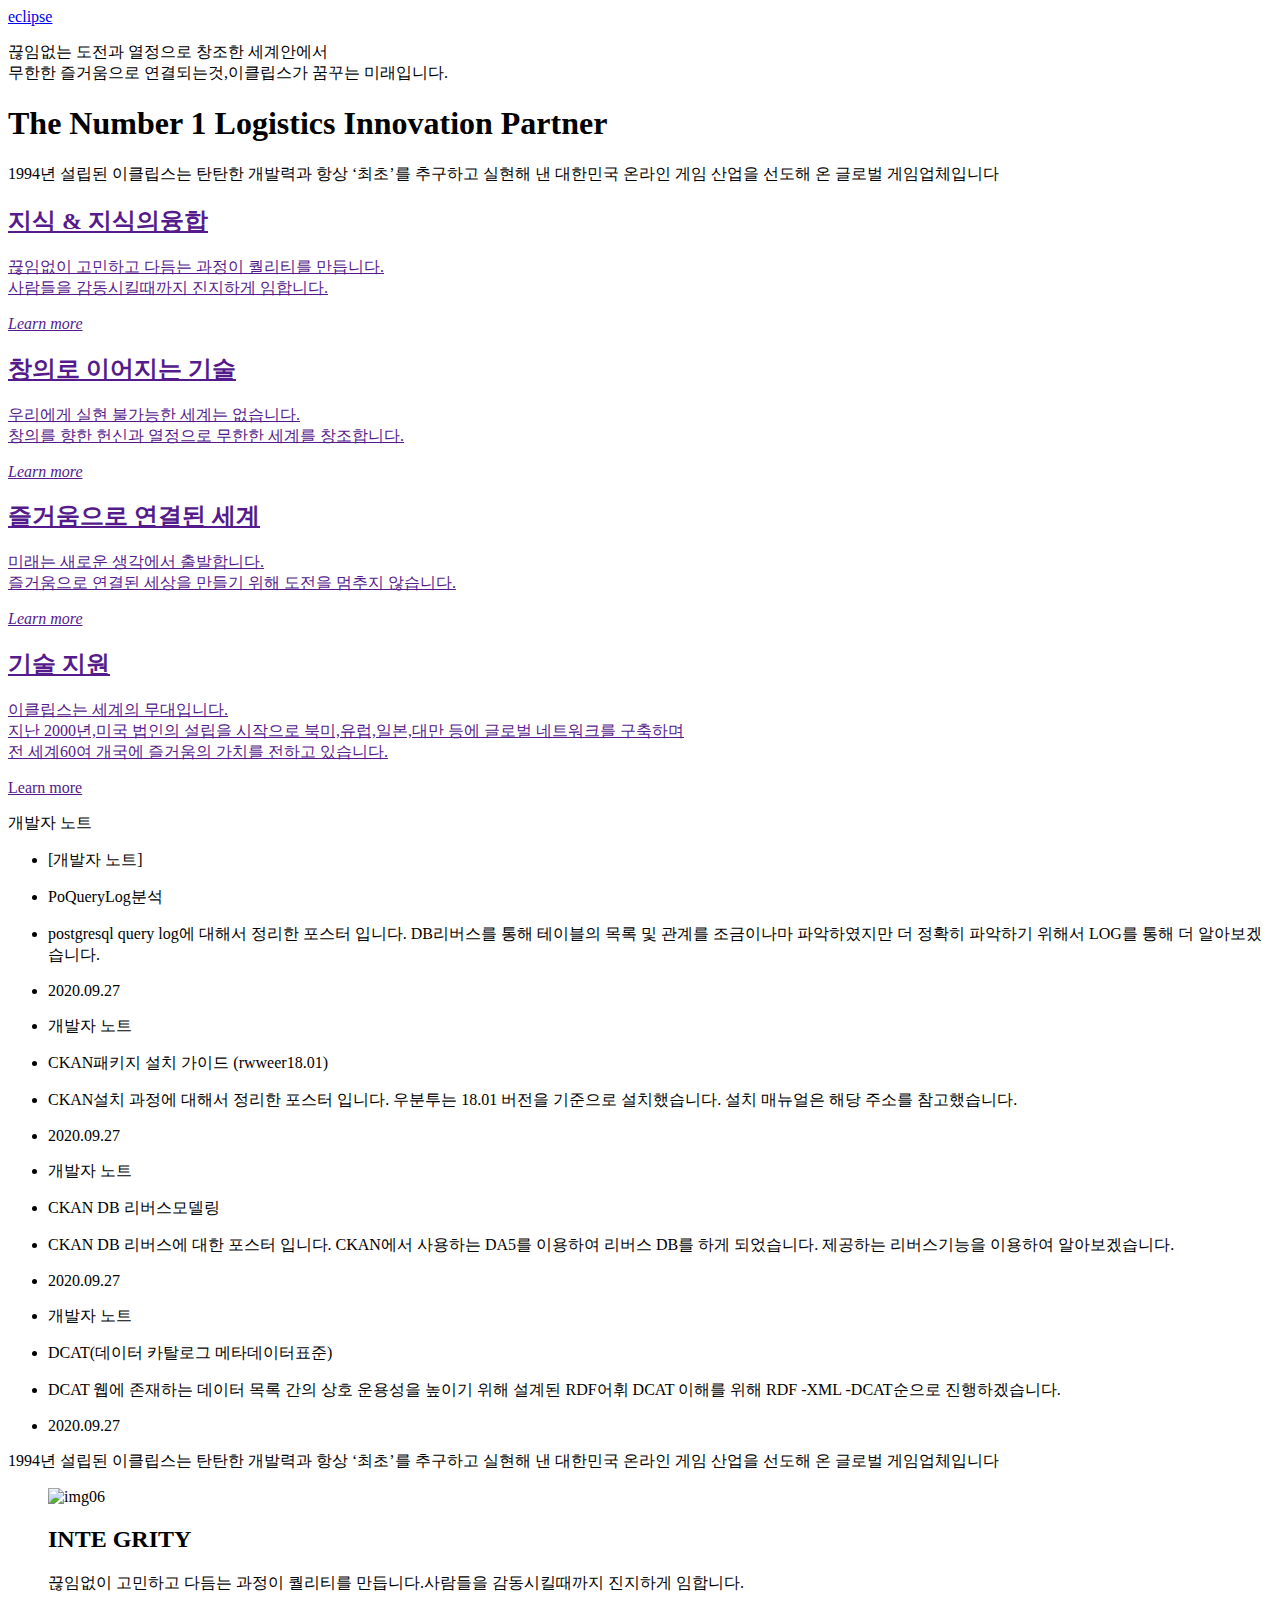
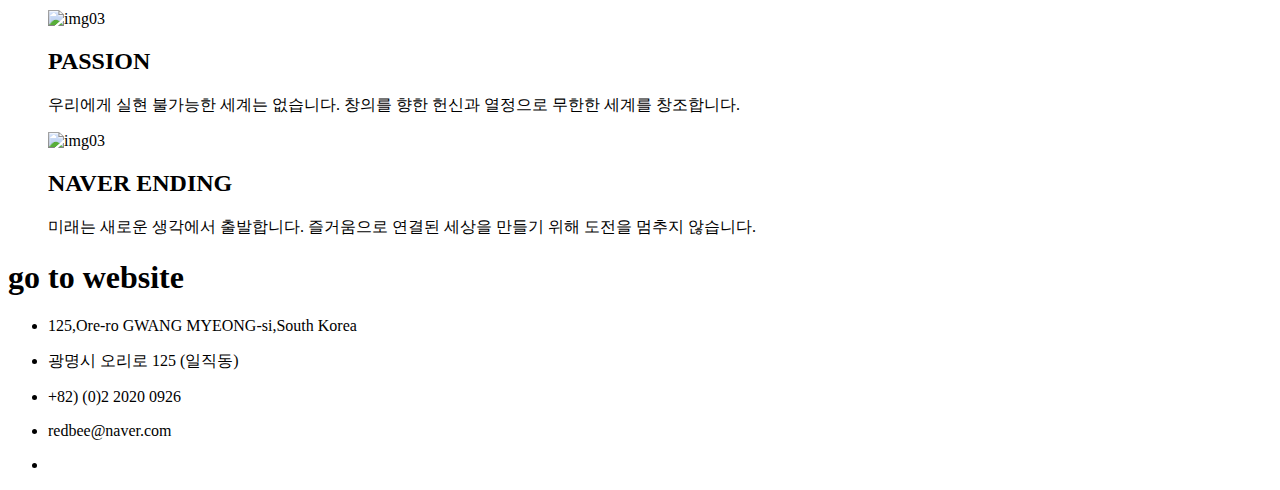
==== commit 8da7c080: "zz" ====
--- a/index.html
+++ b/index.html
@@ -9,19 +9,17 @@
     <link rel="apple-touch-icon" sizes="60x60" href="img/favicon/apple-icon-60x60.png">
     <link rel="icon" type="image/png" sizes="192x192" href="img/favicon/android-icon-192x192.png">
     <title>eclipse</title>
-    <link rel="stylesheet" href="css/styless.css">
+    <link rel="stylesheet" href="css/styles.css">
     <link rel="stylesheet" href="css/common.css">
-    <link rel="stylesheet" href="css/animate.css">
-    <link rel="stylesheet" href="css/swiper.min.css">
+    <link rel="stylesheet" href="css/swiper.min1.css">
+    <!--font-awesome-->
+    <link rel="stylesheet" href="https://pro.fontawesome.com/releases/v5.10.0/css/all.css" integrity="sha384-AYmEC3Yw5cVb3ZcuHtOA93w35dYTsvhLPVnYs9eStHfGJvOvKxVfELGroGkvsg+p" crossorigin="anonymous" />
     <script src="js/jquery-3.4.1.min.js"></script>
-    <script src="https://cdnjs.cloudflare.com/ajax/libs/jquery/3.4.1/jquery.min.js"></script>
-    <script src="js/wow.min.js"></script>
     <script src="js/swiper.min.js"></script>
     <script>
         $(function() {
             $("#header").load("header.html");
-
-            new WOW().init();
+            $("#footer").load("footer.html");
 
             $(".solution-wrap .article").on("mouseenter focus", function() {
                 $(this).addClass("on").siblings().removeClass("on");
@@ -34,6 +32,23 @@
             }).on("mouseleave blur", function() {
                 $.$(this).find(".col").first().trigger("mouseenter");
             }).find(".col").first().trigger("mouseenter");
+
+            var swiper = new Swiper('.swiper-container', {
+                spaceBetween: 30,
+                centeredSlides: true,
+                autoplay: {
+                    delay: 4500,
+                    disableOnInteraction: false,
+                },
+                //                pagination: {
+                //                    el: '.swiper-pagination',
+                //                    clickable: true,
+                //                },
+                navigation: {
+                    nextEl: '.swiper-button-next',
+                    prevEl: '.swiper-button-prev',
+                },
+            });
         });
     </script>
 
@@ -41,13 +56,14 @@
 
 <body>
     <div id="header"></div>
-    <div id="wrap" class="mainWrap">
+    <div id="wrap" class="mainWrap container">
         <div id="contentsWrap">
-            <div class="container">
+            <div class="container_m">
                 <div class="conimg">
                     <div class="context">
                         <div class="contx">
-                            <h2 class="text">eclipse</h2>
+                            <!--                            <h2 class="text">eclipse</h2>-->
+                            <a class="link link--nukun" href="#">ecli<span>p</span>se</a>
                             <p class="text">끊임없는 도전과 열정으로 창조한 세계안에서<br>무한한 즐거움으로 연결되는것,이클립스가 꿈꾸는 미래입니다.</p>
                         </div>
                     </div>
@@ -59,107 +75,210 @@
                 <div class="inner-wrap">
                     <div class="tit-area">
                         <h1 class="text1">The Number 1 Logistics Innovation Partner</h1>
-                        <p class="text1">물류센터 설계 및 컨설팅에서부터 입고, 재고관리, 출고에 이르는 물류센터 전 과정을 제어하고 관리하는 <br>소프트웨어기술(WMS/WCS)과 자동화설비(MHE)를 개별 또는 통합 공급하는 System Integrator 입니다.</p>
+                        <div class="bar"></div>
+                        <p class="text1">1994년 설립된 이클립스는 탄탄한 개발력과 항상 ‘최초’를 추구하고 실현해 낸 대한민국 온라인 게임 산업을 선도해 온 글로벌 게임업체입니다</p>
                     </div>
                     <div class="solution-wrap cb">
-                        <a href="/kr/solutions/solutions-02/" class="article solution1">
+                        <a href="" class="article solution1">
                             <div class="inner">
                                 <h2 class="tit">지식 &amp; 지식의융합</h2>
                                 <div class="cnt">
-                                    <p>물류 운영 현황 진단(물류 거점, 프로세스, 재고관리 외)<br>물류 프로세스 최적화 및 자동화 제언</p>
-                                    <ul>
-                                        <li>물류 전 단계 진단 및 운영전략</li>
-                                        <li>운영 및 물동량 Data 분석, Simulation 통한 개선 방향 도출</li>
-                                        <li>물류자동화, 운영, 조직 및 성과관리 마스터플랜</li>
-                                    </ul>
-                                    <span class="btn-more"><em>Learn more</em></span>
-                                </div>
-                            </div>
-                        </a>
-                        <a href="/kr/solutions/solutions-03/" class="article solution2">
+                                    <p>끊임없이 고민하고 다듬는 과정이 퀄리티를 만듭니다.<br>사람들을 감동시킬때까지 진지하게 임합니다.</p>
+                                    <span class="btn"><em>Learn more</em></span>
+                                </div>
+                            </div>
+                        </a>
+                        <a href="" class="article solution2">
                             <div class="inner">
                                 <h2 class="tit">창의로 이어지는 기술</h2>
                                 <div class="cnt">
-                                    <p>보관 / 분류 / 피킹 / 이송 시스템</p>
-                                    <ul>
-                                        <li>물류센터 부분 또는 전체 자동화 설계 및 최적 Layout 및 설비 구성</li>
-                                        <li>최적 설비/시스템 조달 및 설치/구현</li>
-                                        <li>레거시 시스템과 자동화 시스템 제어의 통합 관리 구현</li>
-                                    </ul>
-                                    <span class="btn-more"><em>Learn more</em></span>
-                                </div>
-                            </div>
-                        </a>
-                        <a href="/kr/solutions/solutions-04/" class="article solution3 on">
+                                    <p>우리에게 실현 불가능한 세계는 없습니다.<br> 창의를 향한 헌신과 열정으로 무한한 세계를 창조합니다.</p>
+                                    <span class="btn"><em>Learn more</em></span>
+                                </div>
+                            </div>
+                        </a>
+                        <a href="" class="article solution3 on">
                             <div class="inner">
                                 <h2 class="tit">즐거움으로 연결된 세계</h2>
                                 <div class="cnt">
-                                    <p>WES / WMS / WCS / SMS</p>
-                                    <ul>
-                                        <li>Warehouse Execution System</li>
-                                        <li>Warehouse Mgmt. System</li>
-                                        <li>Warehouse Control System</li>
-                                        <li>Sorter Mgmt. System</li>
-                                    </ul>
-                                    <span class="btn-more"><em>Learn more</em></span>
-                                </div>
-                            </div>
-                        </a>
-                        <a href="/kr/solutions/solutions-05/" class="article solution4">
+                                    <p>미래는 새로운 생각에서 출발합니다.<br> 즐거움으로 연결된 세상을 만들기 위해 도전을 멈추지 않습니다.</p>
+                                    <span class="btn"><em>Learn more</em></span>
+                                </div>
+                            </div>
+                        </a>
+                        <a href="" class="article solution4">
                             <div class="inner">
                                 <h2 class="tit">기술 지원</h2>
                                 <div class="cnt">
-                                    <p>Software 유지보수 / Hardware 유지보수</p>
-                                    <ul>
-                                        <li>24/7/365 대응 체계</li>
-                                        <li>Maintenance Service 제공</li>
-                                    </ul>
-                                    <span class="btn-more"><em>Learn more</em></span>
-                                </div>
-                            </div>
-                        </a>
-                    </div>
-                </div>
-            </div>
+                                    <p>이클립스는 세계의 무대입니다.<br>지난 2000년,미국 법인의 설립을 시작으로 북미,유럽,일본,대만 등에 글로벌 네트워크를 구축하며<br> 전 세계60여 개국에 즐거움의 가치를 전하고 있습니다.</p>
+                                    <span class="btn">Learn more</span>
+                                </div>
+                            </div>
+                        </a>
+                    </div>
+                </div>
+            </div>
+
             <!-- [e] Solutions -->
+            <div class="section2">
+                <div class="se2">
+                    <div class="tit-area">
+                        <p class="text">개발자 노트</p>
+                        <div class="bar"></div>
+                    </div>
+                    <div class="contenbx">
+                        <div class="conbx">
+                            <ul>
+                                <li>
+                                    <span>[개발자 노트]</span>
+                                </li>
+                                <li>
+                                    <p>PoQueryLog분석<br></p>
+                                </li>
+                                <li>
+                                    <p>postgresql query log에 대해서 정리한 포스터 입니다. DB리버스를 통해 테이블의 목록 및 관계를 조금이나마 파악하였지만 더 정확히 파악하기 위해서 LOG를 통해 더 알아보겠습니다.</p>
+                                </li>
+                                <li>
+                                    <a href=""><i class="far fa-plus-square"></i></a>
+                                    <p>2020.09.27</p>
+                                </li>
+                            </ul>
+                        </div>
+                        <div class="conbx">
+                            <ul>
+                                <li>
+                                    <span>개발자 노트</span>
+                                </li>
+                                <li>
+                                    <p>CKAN패키지 설치 가이드 (rwweer18.01)</p>
+                                </li>
+                                <li>
+                                    <p>CKAN설치 과정에 대해서 정리한 포스터 입니다. 우분투는 18.01 버전을 기준으로 설치했습니다. 설치 매뉴얼은 해당 주소를 참고했습니다.</p>
+                                </li>
+                                <li>
+                                    <a href=""><i class="far fa-plus-square"></i></a>
+                                    <p>2020.09.27</p>
+                                </li>
+                            </ul>
+                        </div>
+                        <div class="conbx">
+                            <ul>
+                                <li>
+                                    <span>개발자 노트</span>
+                                </li>
+                                <li>
+                                    <p>CKAN DB 리버스모델링</p>
+                                </li>
+                                <li>
+                                  <p>
+                                       CKAN DB 리버스에 대한 포스터 입니다. CKAN에서 사용하는 DA5를 이용하여 리버스 DB를 하게 되었습니다. 제공하는 리버스기능을 이용하여 알아보겠습니다.
+                                  </p>
+                                </li>
+                                <li>
+                                    <a href=""><i class="far fa-plus-square"></i></a>
+                                    <p>2020.09.27</p>
+                                </li>
+                            </ul>
+                        </div>
+                        <div class="conbx">
+                            <ul>
+                                <li>
+                                    <span>개발자 노트</span>
+                                </li>
+                                <li>
+                                    <p>DCAT(데이터 카탈로그 메타데이터표준)</p>
+                                </li>
+                                <li>
+                                   <p>
+                                    DCAT 웹에 존재하는 데이터 목록 간의 상호 운용성을 높이기 위해 설계된 RDF어휘 DCAT 이해를 위해 RDF -XML -DCAT순으로 진행하겠습니다.   
+                                   </p>
+                                    
+                                </li>
+                                <li>
+                                    <a href=""><i class="far fa-plus-square"></i></a>
+                                    <p>2020.09.27</p>
+                                </li>
+                            </ul>
+                        </div>
+                    </div>
+                    <div class="tit-area">
+                        <p class="text">1994년 설립된 이클립스는 탄탄한 개발력과 항상 ‘최초’를 추구하고 실현해 낸 대한민국 온라인 게임 산업을 선도해 온 글로벌 게임업체입니다</p>
+                        <div class="bar"></div>
+                    </div>
+                    <div class="grid cd">
+                        <figure class="effect-layla">
+                            <img src="img/work-5382501_1280.jpg" alt="img06">
+                            <figcaption>
+                                <h2>INTE <span>GRITY</span></h2>
+                                <p>끊임없이 고민하고 다듬는 과정이 퀄리티를 만듭니다.사람들을 감동시킬때까지 진지하게 임합니다.</p>
+
+                            </figcaption>
+                        </figure>
+                        <figure class="effect-layla">
+                            <img src="img/holding-world_46706-572.jpg" alt="img03">
+                            <figcaption>
+                                <h2>PAS<span>SION</span></h2>
+                                <p>우리에게 실현 불가능한 세계는 없습니다. 창의를 향한 헌신과 열정으로 무한한 세계를 창조합니다.</p>
+
+                            </figcaption>
+                        </figure>
+                        <figure class="effect-layla">
+                            <img src="img/city.jpg" alt="img03">
+                            <figcaption>
+                                <h2>NAVER <span>ENDING</span></h2>
+                                <p>미래는 새로운 생각에서 출발합니다. 즐거움으로 연결된 세상을 만들기 위해 도전을 멈추지 않습니다.</p>
+
+                            </figcaption>
+                        </figure>
+                    </div>
+                </div>
+            </div>
+            <div class="section4">
+                <div class="se4">
+                    <div class="textbx">
+                        <h1>go to website</h1>
+                        <div class="bar"></div>
+                        <ul>
+                            <li>
+                                <p>125,Ore-ro GWANG MYEONG-si,South Korea</p>
+                            </li>
+                            <li>
+                                <p>광명시 오리로 125 (일직동)</p>
+                            </li>
+                            <li>
+                                <p><i class="fas fa-phone-alt"></i>+82) (0)2 2020 0926</p>
+                            </li>
+                            <li>
+                                <p><i class="far fa-envelope"></i>redbee@naver.com</p>
+                            </li>
+                            <li>
+                                <i class="fab fa-twitter"></i>
+                                <i class="fab fa-instagram"></i>
+                            </li>
+                        </ul>
+                    </div>
+                </div>
+            </div>
+
         </div>
 
     </div>
+<footer id="footer"></footer>
     <script>
-        const body = document.body,
-            scrollWrap = document.getElementsByClassName("mainWrap")[0],
-            height = scrollWrap.getBoundingClientRect().height - 1,
-            speed = 0.04;
-
-        var offset = 0;
-
-        body.style.height = Math.floor(height) + "px";
-
-        function smoothScroll() {
-            offset += (window.pageYOffset - offset) * speed;
-
-            var scroll = "translateY(-" + offset + "px) translateZ(0)";
-            scrollWrap.style.transform = scroll;
-
-            callScroll = requestAnimationFrame(smoothScroll);
-        }
-
-        smoothScroll();
-
         $(function() {
             var elements = $(".text,.text1").toArray();
             $(window).scroll(function() {
                 elements.forEach(function(item) {
-                    if ($(this).scrollTop() >= $(item).offset().top - 400) {
+                    if ($(this).scrollTop() >= $(item).offset().top - 500) {
                         $(item).addClass("reveal");
                     }
                 });
             });
             elements.forEach(function(item) {
-                if ($(this).scrollTop() >= $(item).offset().top - 400) {
+                if ($(this).scrollTop() >= $(item).offset().top - 500) {
                     $(item).addClass("reveal");
                 }
             });
         });
     </script>
-</body></html>
+</body></html>